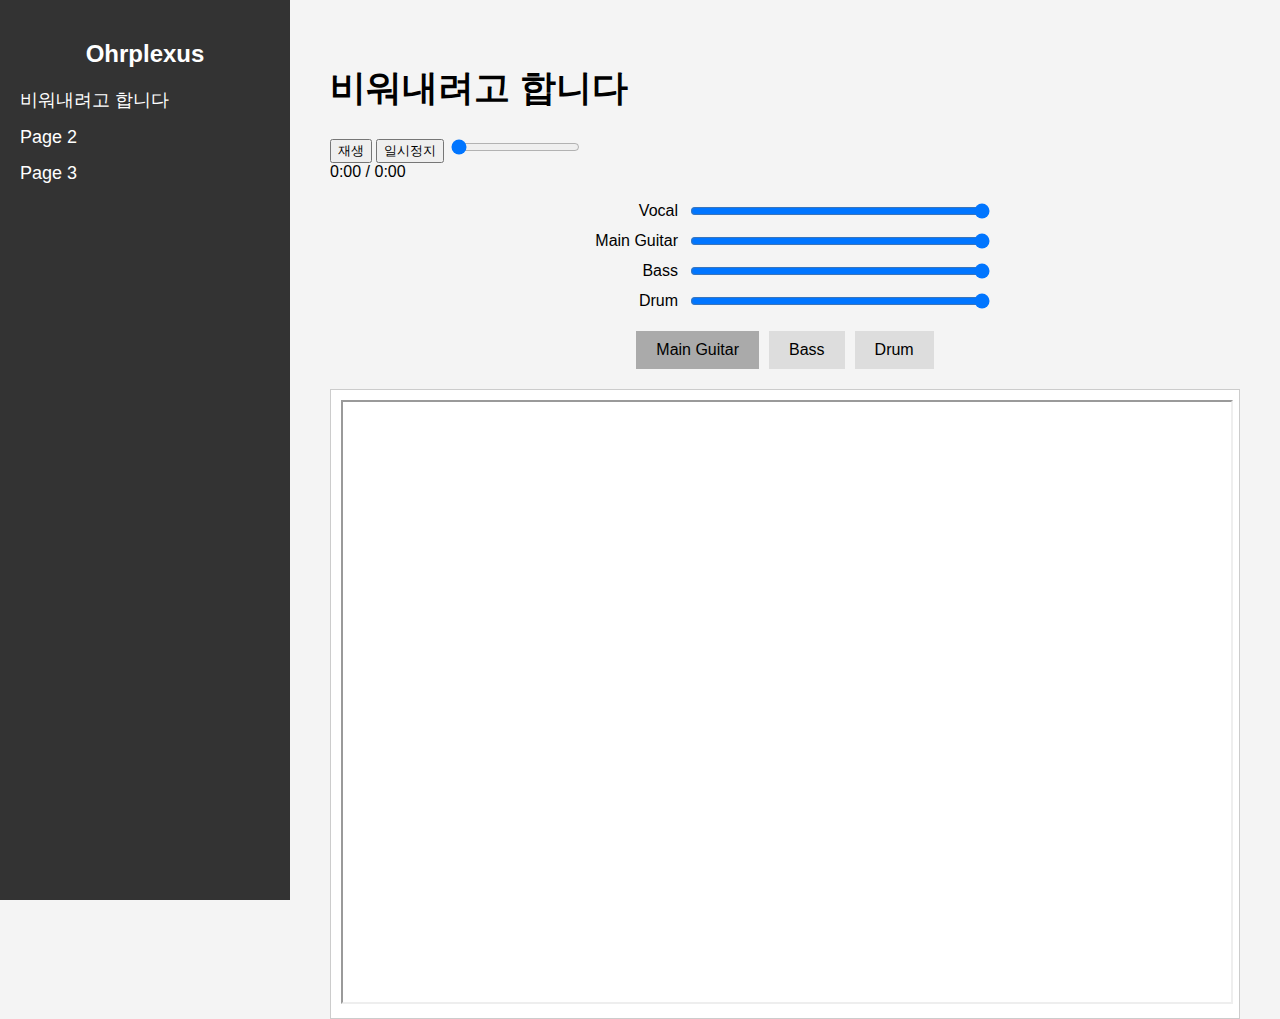
==== audio-page1.html @ 26827754 "Add files via upload" ====
<!DOCTYPE html>
<html lang="en">
<head>
    <meta charset="UTF-8">
    <meta name="viewport" content="width=device-width, initial-scale=1.0">
    <title>비워내려고 합니다 - Ohrplexus</title>
    <link rel="stylesheet" href="styles.css">
</head>
<body>
    <div class="container">
        <!-- 사이드바 -->
        <div class="sidebar">
            <h2><a href="index.html" style="color: white; text-decoration: none;">Ohrplexus</a></h2>
            <ul class="nav-links">
                <li><a href="audio-page1.html">비워내려고 합니다</a></li>
                <li><a href="audio-page2.html">Page 2</a></li>
                <li><a href="audio-page3.html">Page 3</a></li>
                <!-- 필요한 만큼 페이지 추가 -->
            </ul>
        </div>

        <!-- 메인 콘텐츠 -->
        <div class="main-content">
            <h1>비워내려고 합니다</h1>

            <!-- 오디오 재생 및 악보 인터페이스 -->
            <div id="audioControls">
                <button id="playButton">재생</button>
                <button id="pauseButton">일시정지</button>
                <input type="range" id="seekBar" min="0" max="100" value="0">
                <div>
                    <span id="currentTime">0:00</span> / <span id="durationTime">0:00</span>
                </div>
            </div>

            <div id="trackControls"></div>

            <div class="tabs">
                <button class="tab-button" data-session="1">Main Guitar</button>
                <button class="tab-button" data-session="2">Bass</button>
                <button class="tab-button" data-session="3">Drum</button>
            </div>

            <div class="pdf-viewer">
                <iframe id="pdfFrame" src="" width="100%" height="600px"></iframe>
            </div>
        </div>
    </div>

    <script src="script.js"></script>
</body>
</html>
---- styles.css ----
body {
    font-family: Arial, sans-serif;
    background-color: #f4f4f4;
    margin: 0;
    padding: 0;
}

.container {
    display: flex;
    height: 100vh;
}

.sidebar {
    width: 250px;
    background-color: #333;
    color: #fff;
    padding: 20px;
}

.sidebar h2 {
    text-align: center;
}

.nav-links {
    list-style-type: none;
    padding: 0;
}

.nav-links li {
    margin: 15px 0;
}

.nav-links a {
    color: #fff;
    text-decoration: none;
    font-size: 18px;
}

.nav-links a:hover {
    text-decoration: underline;
}

.main-content {
    flex-grow: 1;
    padding: 40px;
}

.main-content h1 {
    font-size: 36px;
}

.social-links {
    list-style-type: none;
    padding: 0;
    margin-top: 20px;
}

.social-links li {
    margin: 10px 0;
}

.social-links a {
    color: #333;
    text-decoration: none;
    font-size: 18px;
}

.social-links a:hover {
    text-decoration: underline;
}

/* 오디오 재생 및 악보 스타일 추가 */
#audioControls {
    margin-bottom: 20px;
}

#trackControls {
    margin-bottom: 20px;
}

.track-control {
    display: flex;
    align-items: center;
    justify-content: center;
    margin-bottom: 10px;
}

.track-control span {
    display: inline-block;
    width: 100px;
    text-align: right;
    margin-right: 10px;
}

.track-control input[type="range"] {
    flex-grow: 1;
    max-width: 300px;
}

.tabs {
    display: flex;
    justify-content: center;
    margin-bottom: 20px;
}

.tab-button {
    padding: 10px 20px;
    margin: 0 5px;
    background-color: #ddd;
    border: none;
    cursor: pointer;
    font-size: 16px;
    transition: background-color 0.3s ease;
}

.tab-button.active {
    background-color: #aaa;
}

.pdf-viewer {
    border: 1px solid #ccc;
    padding: 10px;
    background-color: #fff;
}
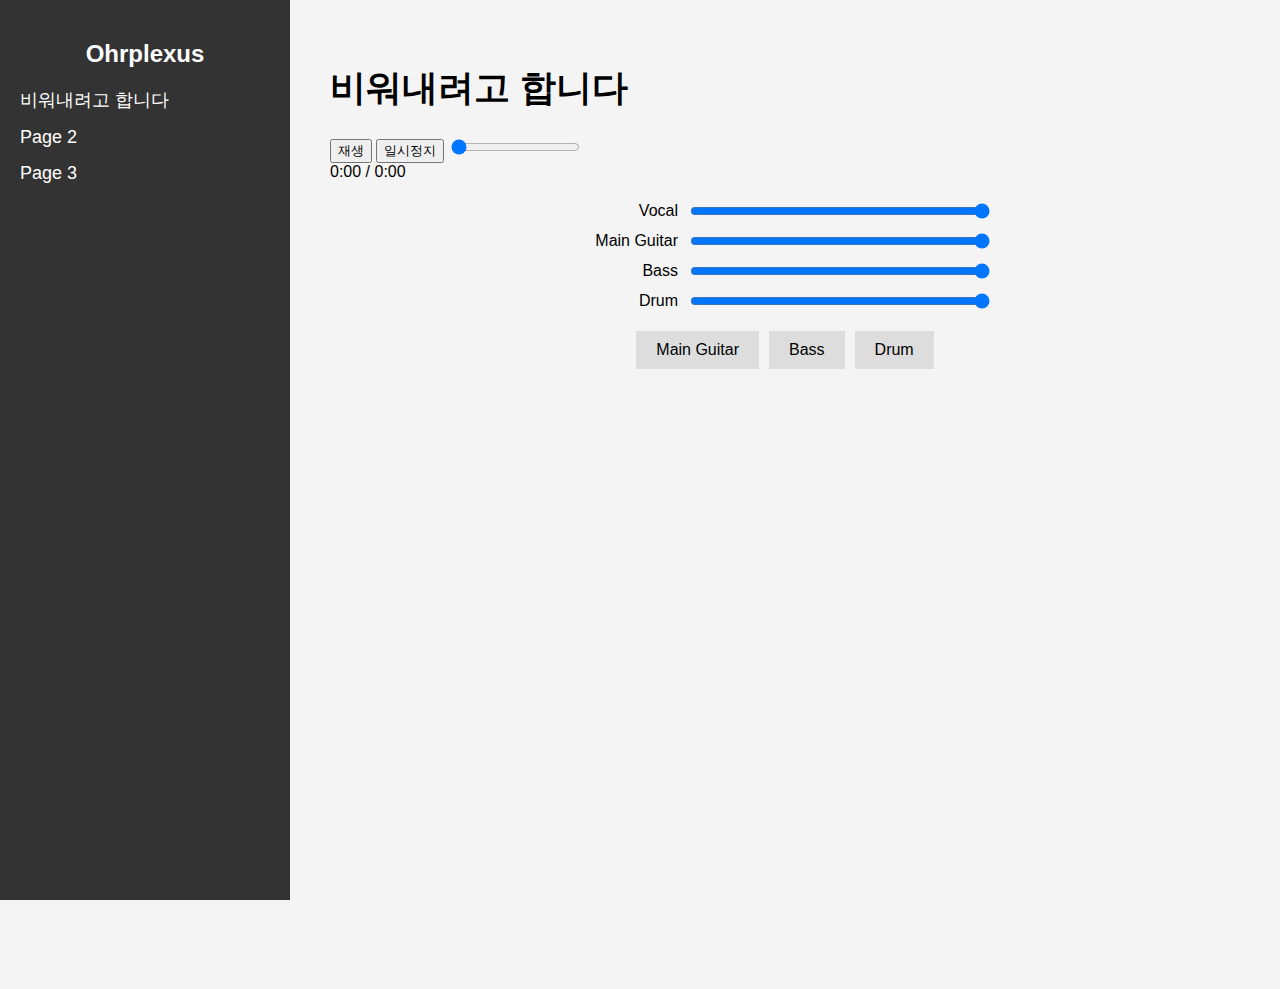
==== commit 26556ef9: "Add files via upload" ====
--- a/audio-page1.html
+++ b/audio-page1.html
@@ -1,10 +1,11 @@
 <!DOCTYPE html>
-<html lang="en">
+<html lang="ko">
 <head>
     <meta charset="UTF-8">
     <meta name="viewport" content="width=device-width, initial-scale=1.0">
     <title>비워내려고 합니다 - Ohrplexus</title>
     <link rel="stylesheet" href="styles.css">
+    <script src="https://mozilla.github.io/pdf.js/build/pdf.js"></script>
 </head>
 <body>
     <div class="container">
@@ -15,7 +16,6 @@
                 <li><a href="audio-page1.html">비워내려고 합니다</a></li>
                 <li><a href="audio-page2.html">Page 2</a></li>
                 <li><a href="audio-page3.html">Page 3</a></li>
-                <!-- 필요한 만큼 페이지 추가 -->
             </ul>
         </div>
 
@@ -41,12 +41,70 @@
                 <button class="tab-button" data-session="3">Drum</button>
             </div>
 
-            <div class="pdf-viewer">
-                <iframe id="pdfFrame" src="" width="100%" height="600px"></iframe>
-            </div>
+            <!-- PDF 뷰어 -->
+            <div id="pdfViewer" style="width: 100%; height: 600px;"></div>
         </div>
     </div>
 
     <script src="script.js"></script>
+    <script>
+        document.addEventListener('DOMContentLoaded', function () {
+            const pdfFiles = {
+                1: 'tracks/비워내려고%20합니다/비워내려고%20합니다(Main%20Guitar).pdf',
+                2: 'tracks/비워내려고%20합니다/비워내려고%20합니다(Bass).pdf',
+                3: 'tracks/비워내려고%20합니다/비워내려고%20합니다(Drum).pdf'
+            };
+
+            function loadPDF(session) {
+                const url = pdfFiles[session];
+                const loadingTask = pdfjsLib.getDocument(url);
+                loadingTask.promise.then(function (pdf) {
+                    console.log('PDF loaded');
+
+                    pdf.getPage(1).then(function (page) {
+                        console.log('Page loaded');
+
+                        const scale = 1.5;
+                        const viewport = page.getViewport({ scale: scale });
+
+                        const canvas = document.createElement('canvas');
+                        const context = canvas.getContext('2d');
+                        canvas.height = viewport.height;
+                        canvas.width = viewport.width;
+
+                        const pdfViewer = document.getElementById('pdfViewer');
+                        pdfViewer.innerHTML = '';  // 기존 내용을 지우고 새롭게 로드
+                        pdfViewer.appendChild(canvas);
+
+                        const renderContext = {
+                            canvasContext: context,
+                            viewport: viewport
+                        };
+                        page.render(renderContext).promise.then(function () {
+                            console.log('Page rendered');
+                        });
+                    });
+                }, function (reason) {
+                    console.error(reason);
+                });
+            }
+
+            // 기본적으로 첫 번째 세션의 PDF를 로드
+            loadPDF(1);
+
+            // 탭 클릭 시 해당 세션의 PDF를 로드
+            const tabButtons = document.querySelectorAll('.tab-button');
+            tabButtons.forEach(button => {
+                button.addEventListener('click', function () {
+                    const session = this.dataset.session;
+                    loadPDF(session);
+
+                    // 활성화된 탭을 업데이트
+                    tabButtons.forEach(btn => btn.classList.remove('active'));
+                    this.classList.add('active');
+                });
+            });
+        });
+    </script>
 </body>
 </html>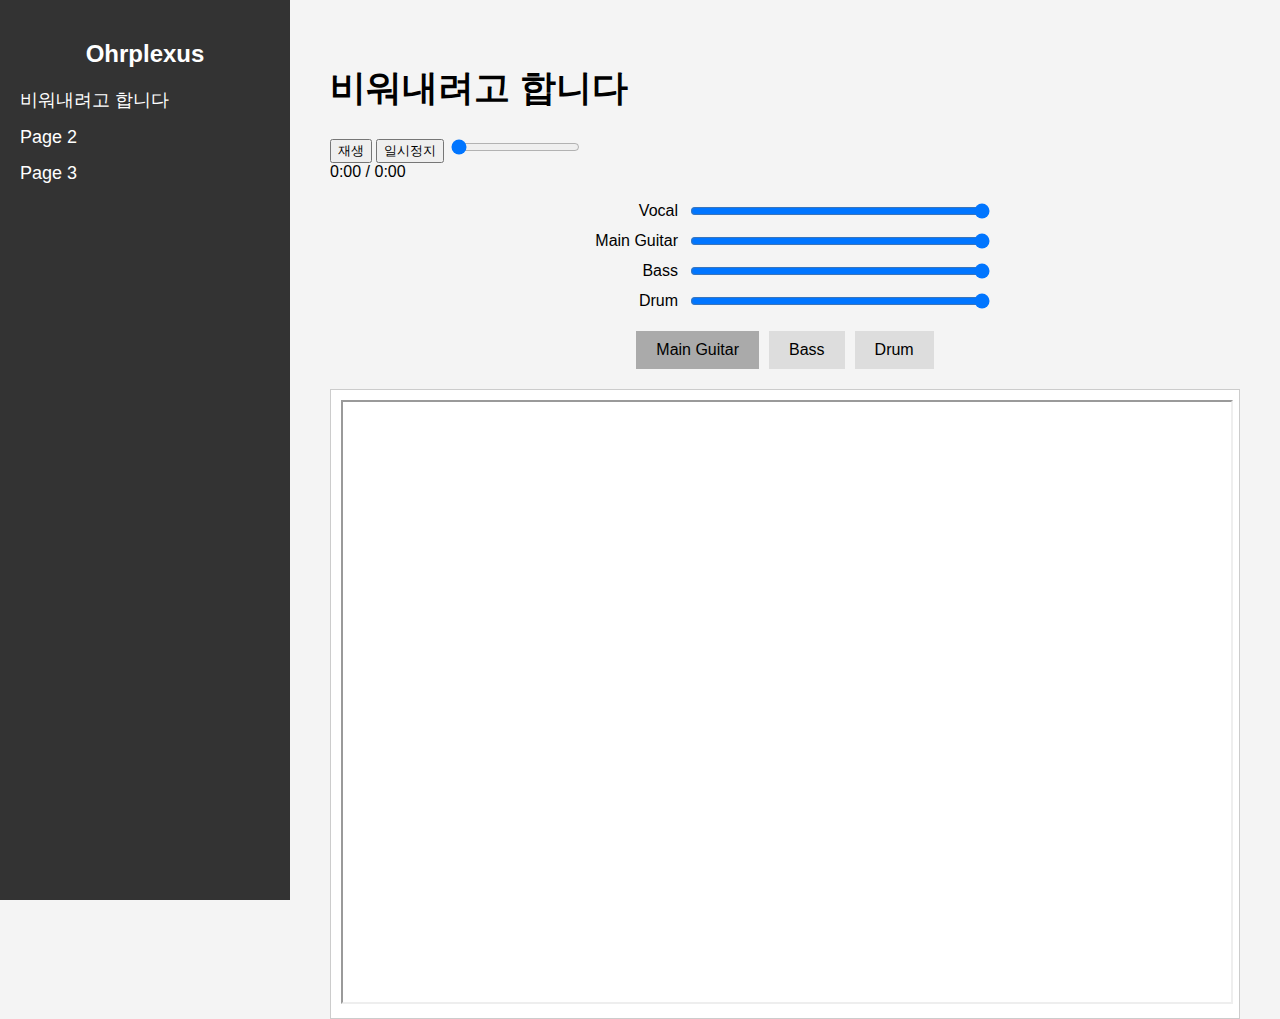
==== commit 26c6e99c: "Add files via upload" ====
--- a/audio-page1.html
+++ b/audio-page1.html
@@ -5,7 +5,6 @@
     <meta name="viewport" content="width=device-width, initial-scale=1.0">
     <title>비워내려고 합니다 - Ohrplexus</title>
     <link rel="stylesheet" href="styles.css">
-    <script src="https://mozilla.github.io/pdf.js/build/pdf.js"></script>
 </head>
 <body>
     <div class="container">
@@ -16,6 +15,7 @@
                 <li><a href="audio-page1.html">비워내려고 합니다</a></li>
                 <li><a href="audio-page2.html">Page 2</a></li>
                 <li><a href="audio-page3.html">Page 3</a></li>
+                <!-- 필요한 만큼 페이지 추가 -->
             </ul>
         </div>
 
@@ -42,69 +42,12 @@
             </div>
 
             <!-- PDF 뷰어 -->
-            <div id="pdfViewer" style="width: 100%; height: 600px;"></div>
+            <div class="pdf-viewer">
+                <iframe id="pdfFrame" src="tracks/비워내려고%20합니다/비워내려고%20합니다(Main%20Guitar).pdf" width="100%" height="600px"></iframe>
+            </div>
         </div>
     </div>
 
     <script src="script.js"></script>
-    <script>
-        document.addEventListener('DOMContentLoaded', function () {
-            const pdfFiles = {
-                1: 'tracks/비워내려고%20합니다/비워내려고%20합니다(Main%20Guitar).pdf',
-                2: 'tracks/비워내려고%20합니다/비워내려고%20합니다(Bass).pdf',
-                3: 'tracks/비워내려고%20합니다/비워내려고%20합니다(Drum).pdf'
-            };
-
-            function loadPDF(session) {
-                const url = pdfFiles[session];
-                const loadingTask = pdfjsLib.getDocument(url);
-                loadingTask.promise.then(function (pdf) {
-                    console.log('PDF loaded');
-
-                    pdf.getPage(1).then(function (page) {
-                        console.log('Page loaded');
-
-                        const scale = 1.5;
-                        const viewport = page.getViewport({ scale: scale });
-
-                        const canvas = document.createElement('canvas');
-                        const context = canvas.getContext('2d');
-                        canvas.height = viewport.height;
-                        canvas.width = viewport.width;
-
-                        const pdfViewer = document.getElementById('pdfViewer');
-                        pdfViewer.innerHTML = '';  // 기존 내용을 지우고 새롭게 로드
-                        pdfViewer.appendChild(canvas);
-
-                        const renderContext = {
-                            canvasContext: context,
-                            viewport: viewport
-                        };
-                        page.render(renderContext).promise.then(function () {
-                            console.log('Page rendered');
-                        });
-                    });
-                }, function (reason) {
-                    console.error(reason);
-                });
-            }
-
-            // 기본적으로 첫 번째 세션의 PDF를 로드
-            loadPDF(1);
-
-            // 탭 클릭 시 해당 세션의 PDF를 로드
-            const tabButtons = document.querySelectorAll('.tab-button');
-            tabButtons.forEach(button => {
-                button.addEventListener('click', function () {
-                    const session = this.dataset.session;
-                    loadPDF(session);
-
-                    // 활성화된 탭을 업데이트
-                    tabButtons.forEach(btn => btn.classList.remove('active'));
-                    this.classList.add('active');
-                });
-            });
-        });
-    </script>
 </body>
 </html>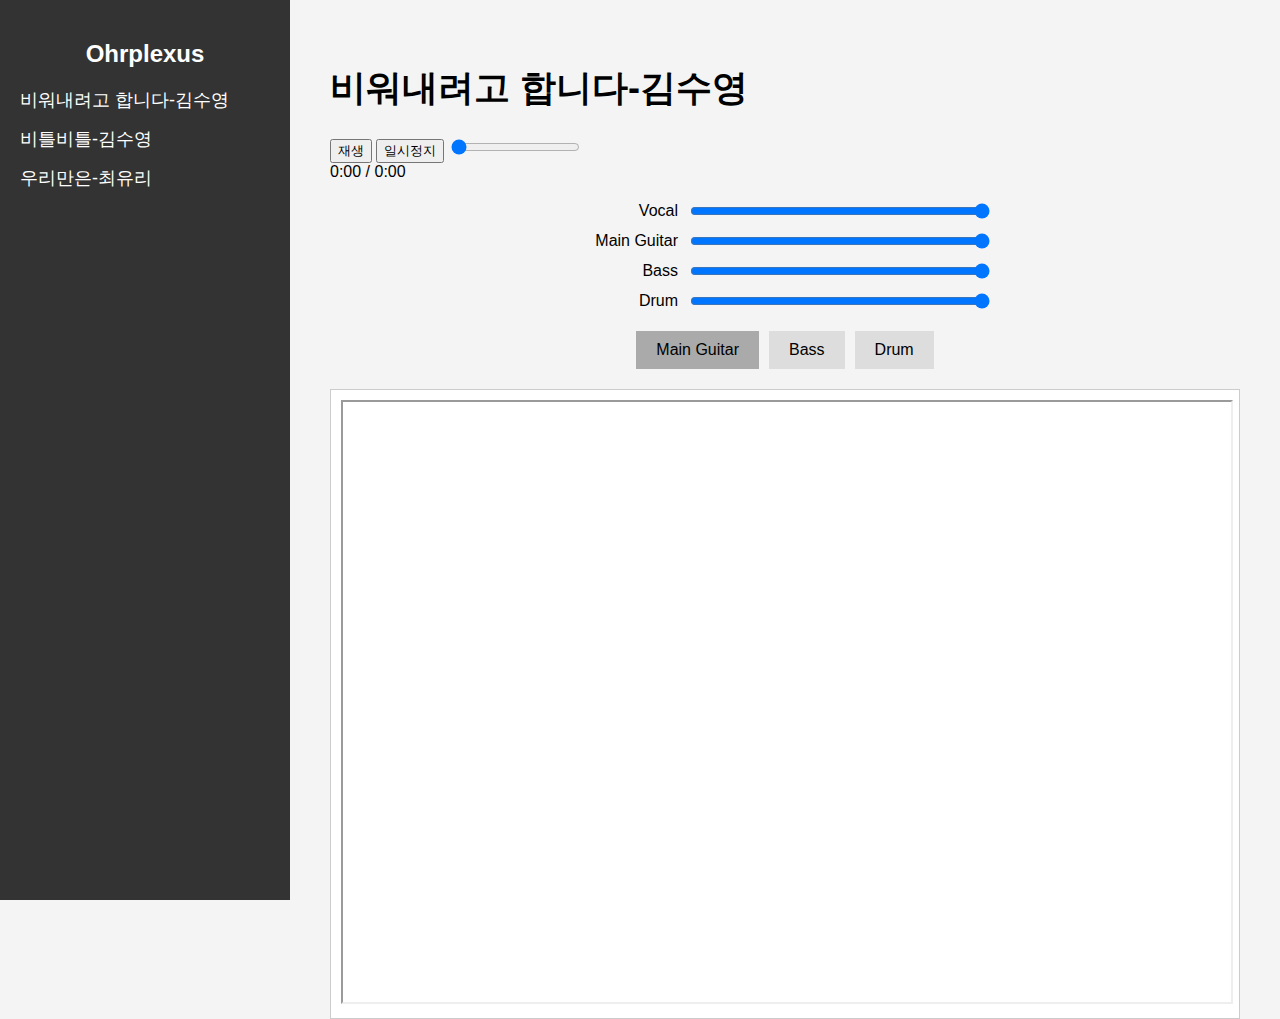
==== commit 8f6590e5: "Add files via upload" ====
--- a/audio-page1.html
+++ b/audio-page1.html
@@ -3,25 +3,22 @@
 <head>
     <meta charset="UTF-8">
     <meta name="viewport" content="width=device-width, initial-scale=1.0">
-    <title>비워내려고 합니다 - Ohrplexus</title>
+    <title>비워내려고 합니다-김수영</title>
     <link rel="stylesheet" href="styles.css">
 </head>
 <body>
     <div class="container">
         <!-- 사이드바 -->
-        <div class="sidebar">
+        <div id="sidebar" class="sidebar">
             <h2><a href="index.html" style="color: white; text-decoration: none;">Ohrplexus</a></h2>
-            <ul class="nav-links">
-                <li><a href="audio-page1.html">비워내려고 합니다</a></li>
-                <li><a href="audio-page2.html">Page 2</a></li>
-                <li><a href="audio-page3.html">Page 3</a></li>
-                <!-- 필요한 만큼 페이지 추가 -->
+            <ul id="navLinks" class="nav-links">
+                <!-- 여기에서 링크가 동적으로 삽입됩니다 -->
             </ul>
         </div>
 
         <!-- 메인 콘텐츠 -->
         <div class="main-content">
-            <h1>비워내려고 합니다</h1>
+            <h1>비워내려고 합니다-김수영</h1>
 
             <!-- 오디오 재생 및 악보 인터페이스 -->
             <div id="audioControls">
@@ -48,6 +45,26 @@
         </div>
     </div>
 
-    <script src="script.js"></script>
+    <script src="script1.js"></script>
+    <script>
+        // 페이지 링크 데이터 (index.html과 동일한 데이터)
+        const pages = [
+            { name: "비워내려고 합니다-김수영", url: "audio-page1.html" },
+            { name: "비틀비틀-김수영", url: "audio-page2.html" },
+            { name: "우리만은-최유리", url: "audio-page3.html" }
+            // 추가 페이지는 여기서 계속 추가
+        ];
+
+        // 사이드바 링크를 동적으로 생성
+        const navLinks = document.getElementById('navLinks');
+        pages.forEach(page => {
+            const li = document.createElement('li');
+            const a = document.createElement('a');
+            a.href = page.url;
+            a.textContent = page.name;
+            li.appendChild(a);
+            navLinks.appendChild(li);
+        });
+    </script>
 </body>
-</html>+</html>
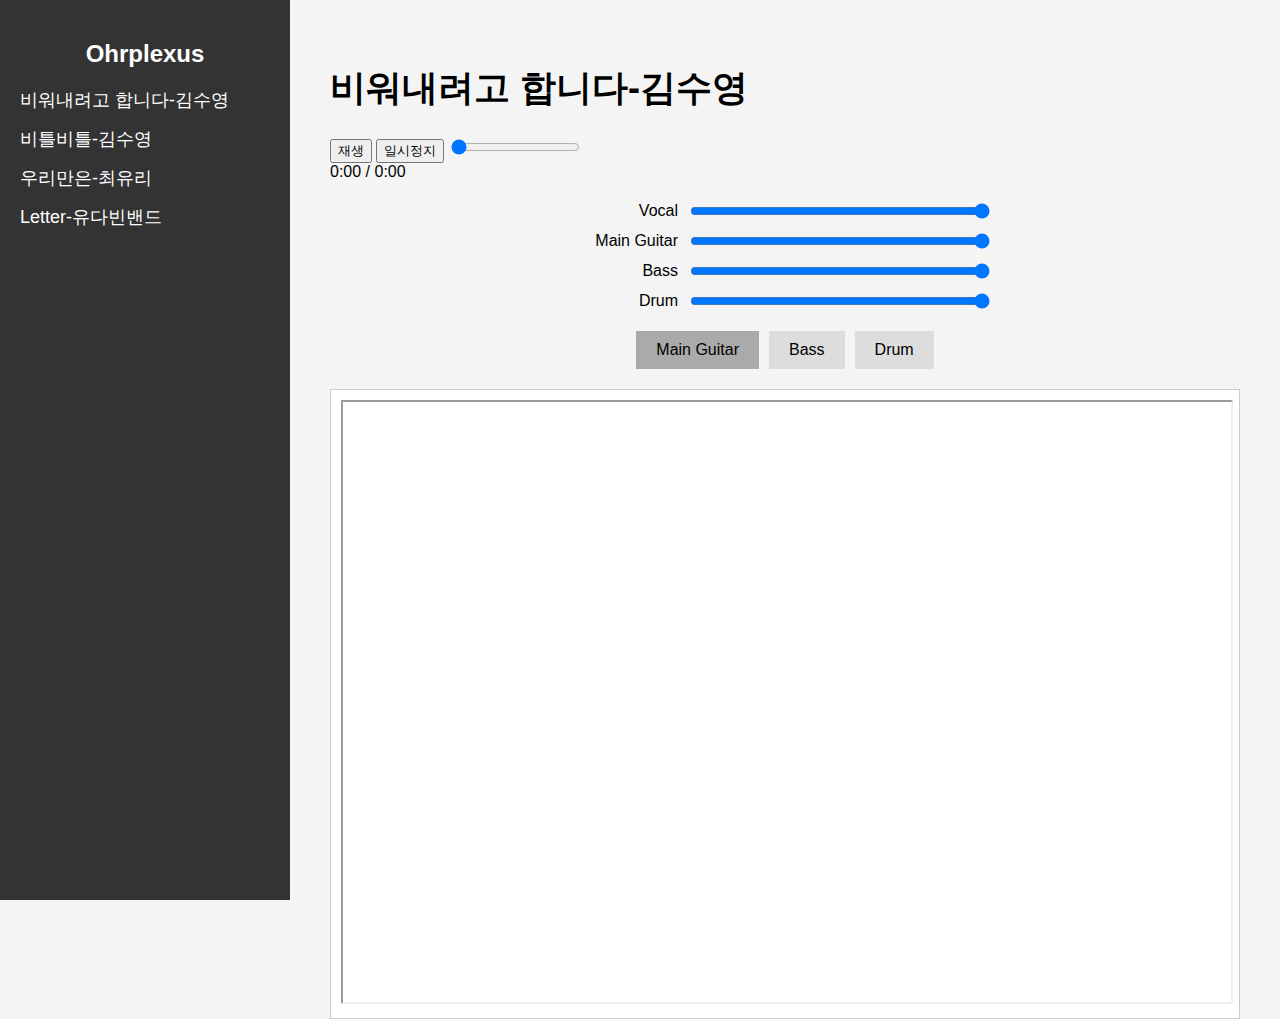
==== commit 5b53326b: "Add files via upload" ====
--- a/audio-page1.html
+++ b/audio-page1.html
@@ -11,60 +11,38 @@
         <!-- 사이드바 -->
         <div id="sidebar" class="sidebar">
             <h2><a href="index.html" style="color: white; text-decoration: none;">Ohrplexus</a></h2>
-            <ul id="navLinks" class="nav-links">
-                <!-- 여기에서 링크가 동적으로 삽입됩니다 -->
-            </ul>
+            <ul id="navLinks" class="nav-links"></ul>
         </div>
 
         <!-- 메인 콘텐츠 -->
         <div class="main-content">
             <h1>비워내려고 합니다-김수영</h1>
 
-            <!-- 오디오 재생 및 악보 인터페이스 -->
-            <div id="audioControls">
-                <button id="playButton">재생</button>
-                <button id="pauseButton">일시정지</button>
-                <input type="range" id="seekBar" min="0" max="100" value="0">
-                <div>
-                    <span id="currentTime">0:00</span> / <span id="durationTime">0:00</span>
-                </div>
-            </div>
+            <!-- 공통 재생 UI 요소가 삽입될 부분 -->
+            <div id="audioPlayer" data-audio-files='[
+                { "name": "Vocal", "url": "tracks/비워내려고%20합니다/비워내려고%20합니다%20-%204.4%20-%20Audio%20Track.mp3" },
+                { "name": "Main Guitar", "url": "tracks/비워내려고%20합니다/비워내려고%20합니다%20-%201.4%20-%20Clean%20Guitar.mp3" },
+                { "name": "Bass", "url": "tracks/비워내려고%20합니다/비워내려고%20합니다%20-%202.4%20-%20Electric%20Bass.mp3" },
+                { "name": "Drum", "url": "tracks/비워내려고%20합니다/비워내려고%20합니다%20-%203.4%20-%20Drumkit.mp3" }
+            ]'></div>
 
-            <div id="trackControls"></div>
-
+            <!-- PDF 뷰어 -->
             <div class="tabs">
                 <button class="tab-button" data-session="1">Main Guitar</button>
                 <button class="tab-button" data-session="2">Bass</button>
                 <button class="tab-button" data-session="3">Drum</button>
             </div>
-
-            <!-- PDF 뷰어 -->
             <div class="pdf-viewer">
-                <iframe id="pdfFrame" src="tracks/비워내려고%20합니다/비워내려고%20합니다(Main%20Guitar).pdf" width="100%" height="600px"></iframe>
+                <iframe id="pdfFrame" data-pdf-files='{
+                    "1": "tracks/비워내려고%20합니다/비워내려고%20합니다(Main%20Guitar).pdf",
+                    "2": "tracks/비워내려고%20합니다/비워내려고%20합니다(Bass).pdf",
+                    "3": "tracks/비워내려고%20합니다/비워내려고%20합니다(Drum).pdf"
+                }' width="100%" height="600px"></iframe>
             </div>
         </div>
     </div>
 
-    <script src="script1.js"></script>
-    <script>
-        // 페이지 링크 데이터 (index.html과 동일한 데이터)
-        const pages = [
-            { name: "비워내려고 합니다-김수영", url: "audio-page1.html" },
-            { name: "비틀비틀-김수영", url: "audio-page2.html" },
-            { name: "우리만은-최유리", url: "audio-page3.html" }
-            // 추가 페이지는 여기서 계속 추가
-        ];
-
-        // 사이드바 링크를 동적으로 생성
-        const navLinks = document.getElementById('navLinks');
-        pages.forEach(page => {
-            const li = document.createElement('li');
-            const a = document.createElement('a');
-            a.href = page.url;
-            a.textContent = page.name;
-            li.appendChild(a);
-            navLinks.appendChild(li);
-        });
-    </script>
+    <script src="sidebar.js"></script>
+    <script src="script.js"></script>
 </body>
 </html>
